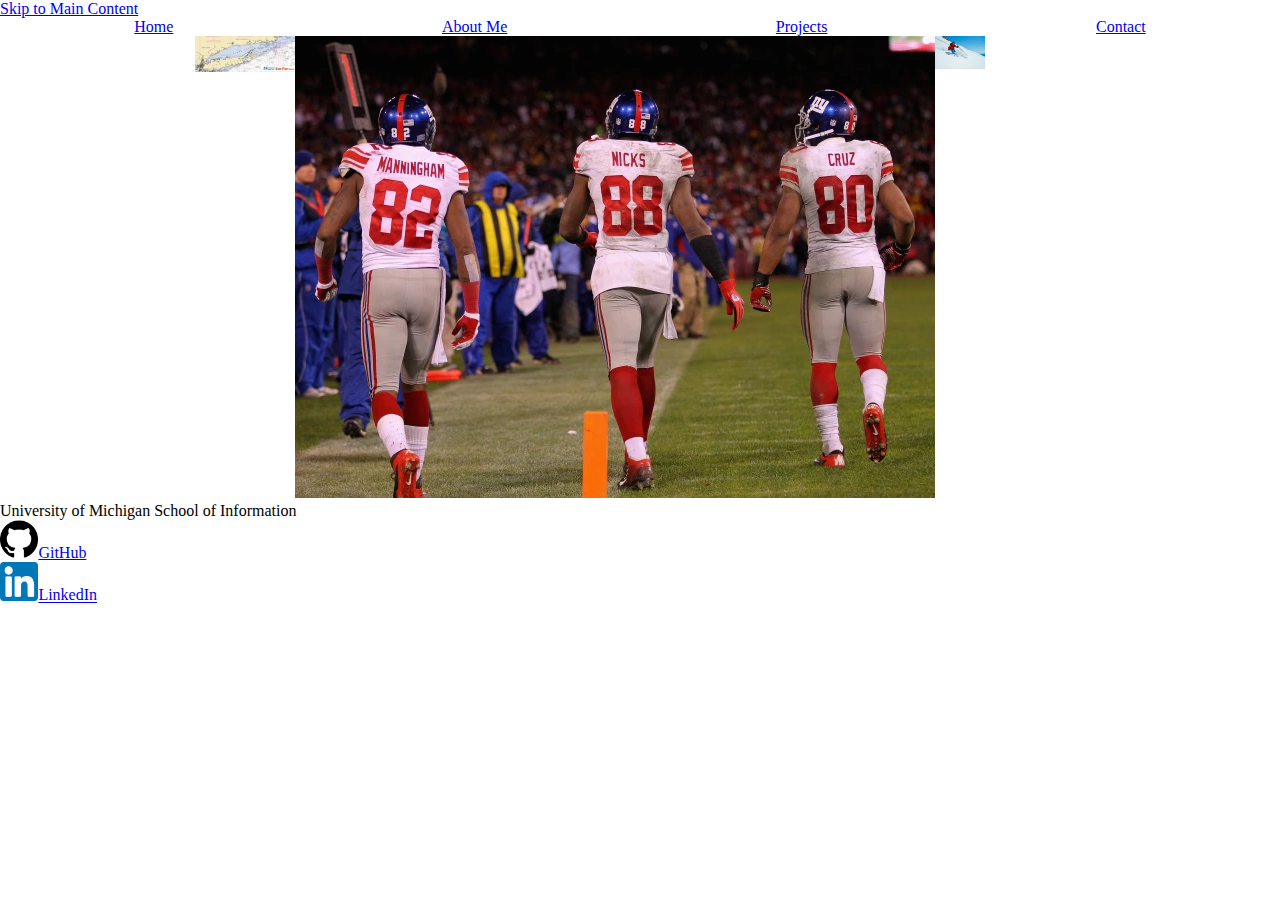
==== about.html @ 7f99eb86 "Add files via upload" ====
<!DOCTYPE html>
<html lang="en">
<head>
    <meta charset="UTF-8">
    <meta http-equiv="X-UA-Compatible" content="IE=edge">
    <meta name="viewport" content="width=device-width, initial-scale=1.0">
    <link rel="stylesheet" type="text/css" href="css/html5reset.css">
    <link rel="stylesheet" type="text/css" href="css/style.css">
    <title>Harrison's Site</title>
</head>
<body>
    <div class="skip"><a href="#main">Skip to Main Content</a></div>
    <header class='header'>
        <a href="index.html">Home</a>
        <a href="about.html">About Me</a>
        <a href="projects.html">Projects</a>
        <a href="contacts.html">Contact</a>
      </header>
      <main class="grid-container" id="main">  
        <div>
            <img src='assets/long-island-sound.jpeg'>
        </div>
        <div>
            <img src='assets/giants-wrs.jpeg'>
        </div>
        <div>
            <img src='assets/skiing.jpeg'> 
        </div>
      </main>
        
      <footer>
        <p>University of Michigan School of Information <br/>
        <img src='assets/github.png'class='link-logo'><a href = https://github.com/hwbarth>GitHub</a><br/>
        <img src='assets/linkedin.png'class='link-logo'><a href = https://www.linkedin.com/in/harrison-barth-9aa539230>LinkedIn</a></p>
      </footer>
</body>
</html>
---- css/style.css ----
.link-logo {
    width: 3%
}

.flex-container {
    display: flex;
    flex-direction: column;
    align-content: center;
    justify-content: center;
}

.grid-container {
    display: grid;
    grid-template-columns: 100px auto 50px auto 100px;
    justify-content: center;
}

/* .grid-container:first-child div {
    width: 100;

} */

.north {
    grid-row-start: 1; 
    grid-column: 1 / 6;
}
.me {
    grid-row-start: 2; 
    grid-column: 2;
}
.umsi-logo {
    grid-row-start: 2; 
    grid-column: 4;
    align-self: center;
    justify-self: center;
}
.header {
    display: flex;
    flex-direction: row;
    justify-content: space-around;
    align-items: center;
    min-height: 40%;
}
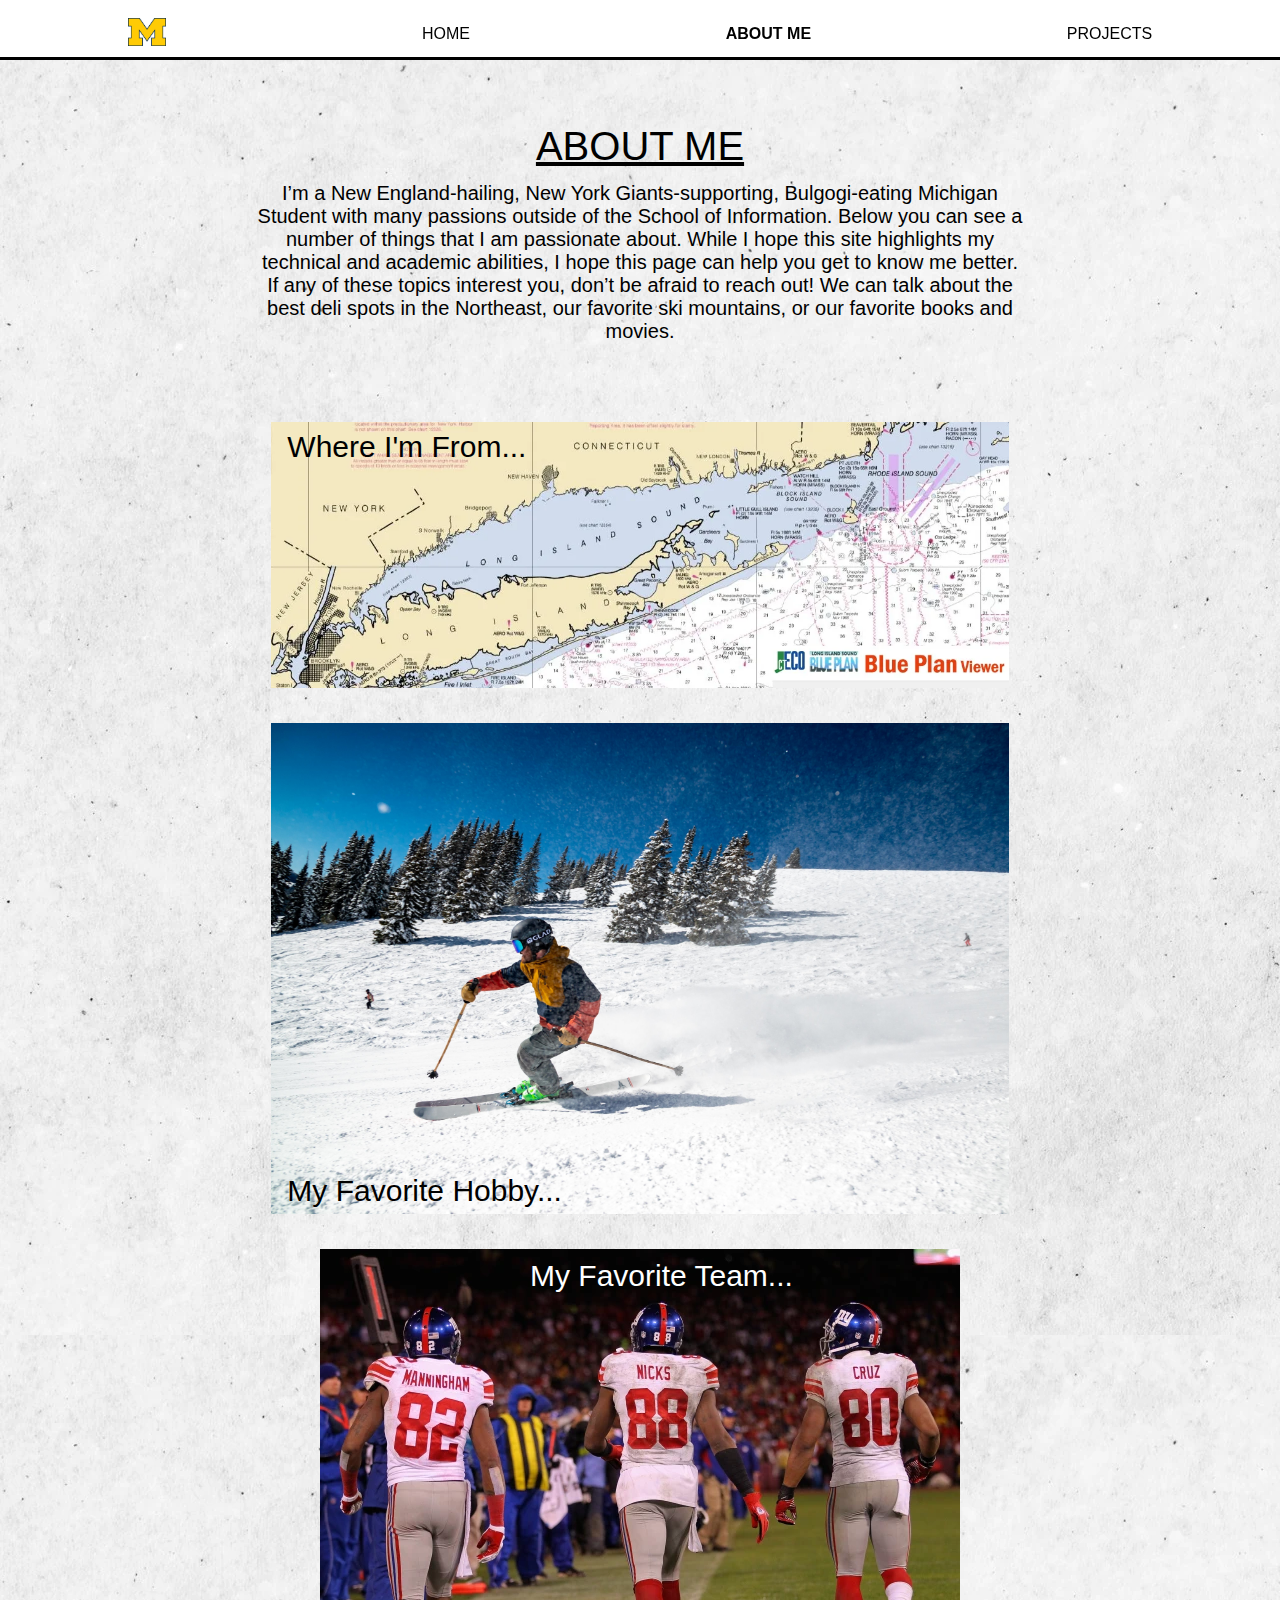
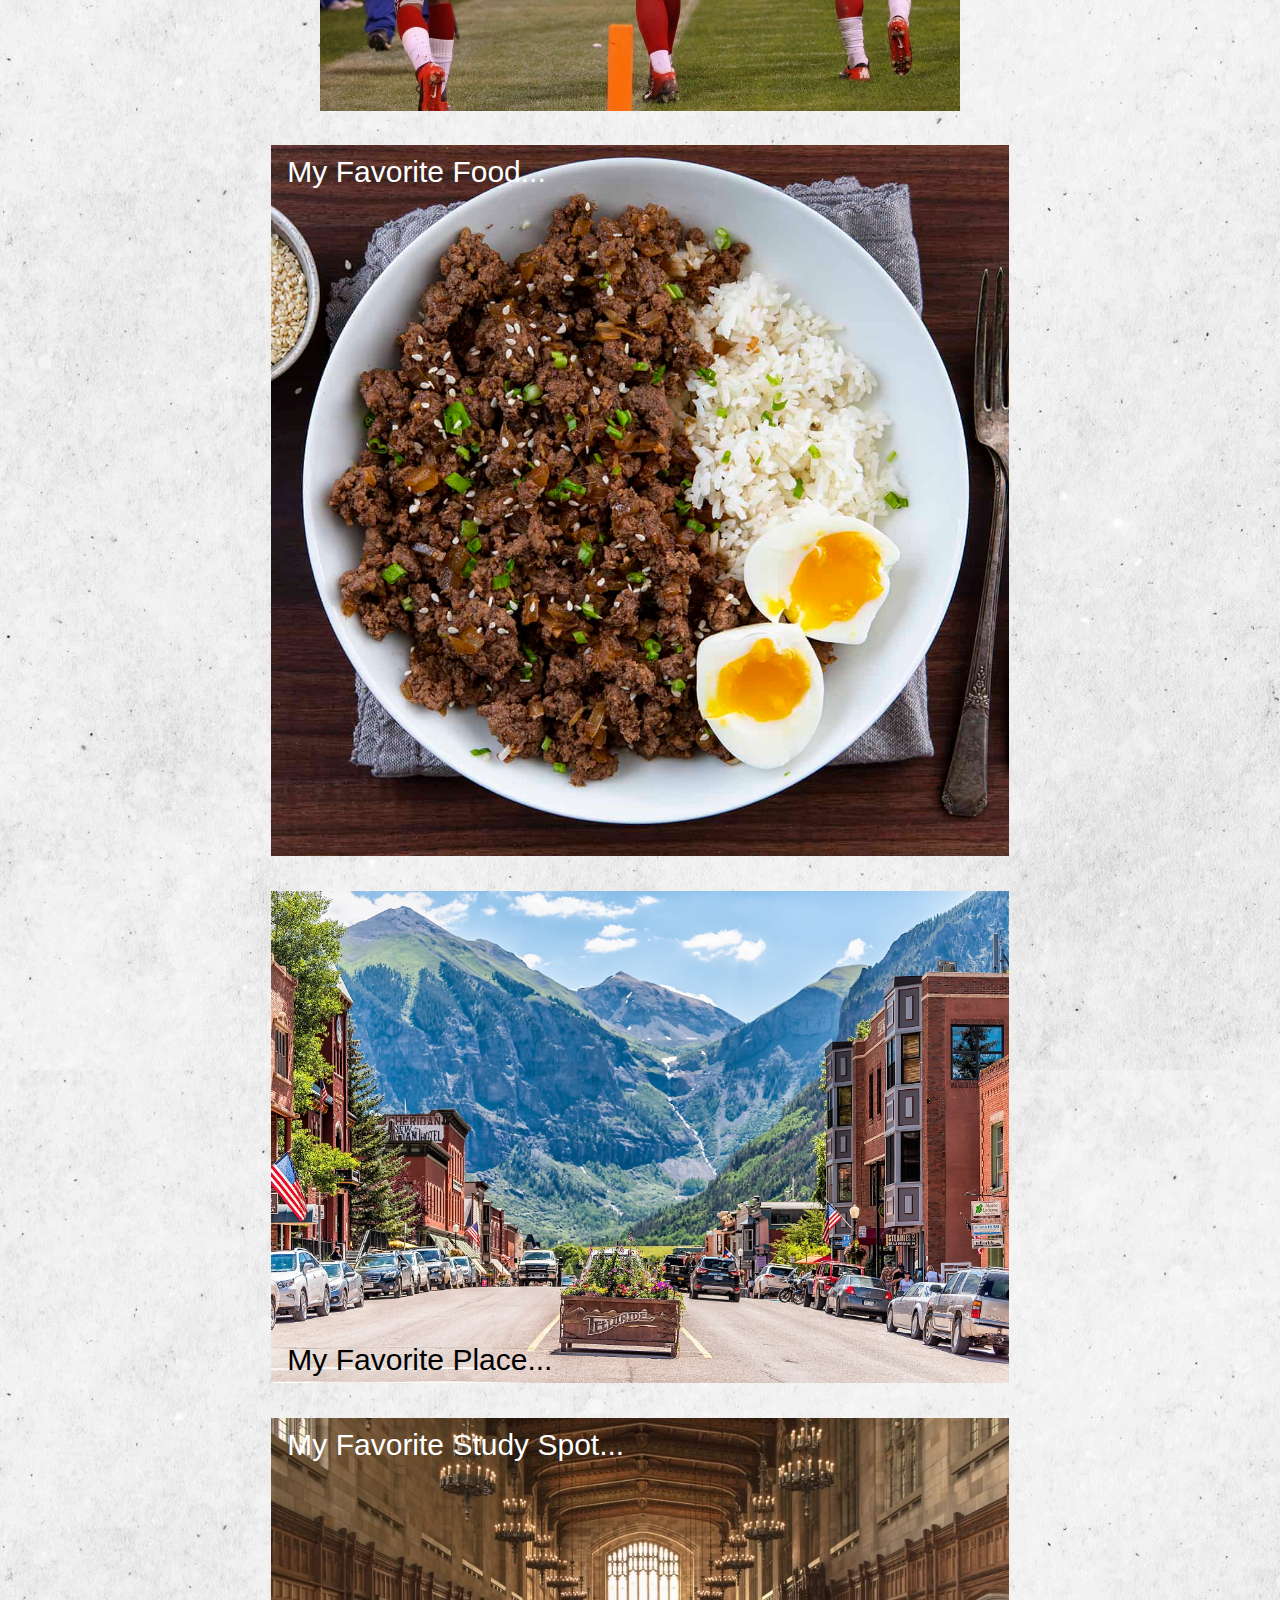
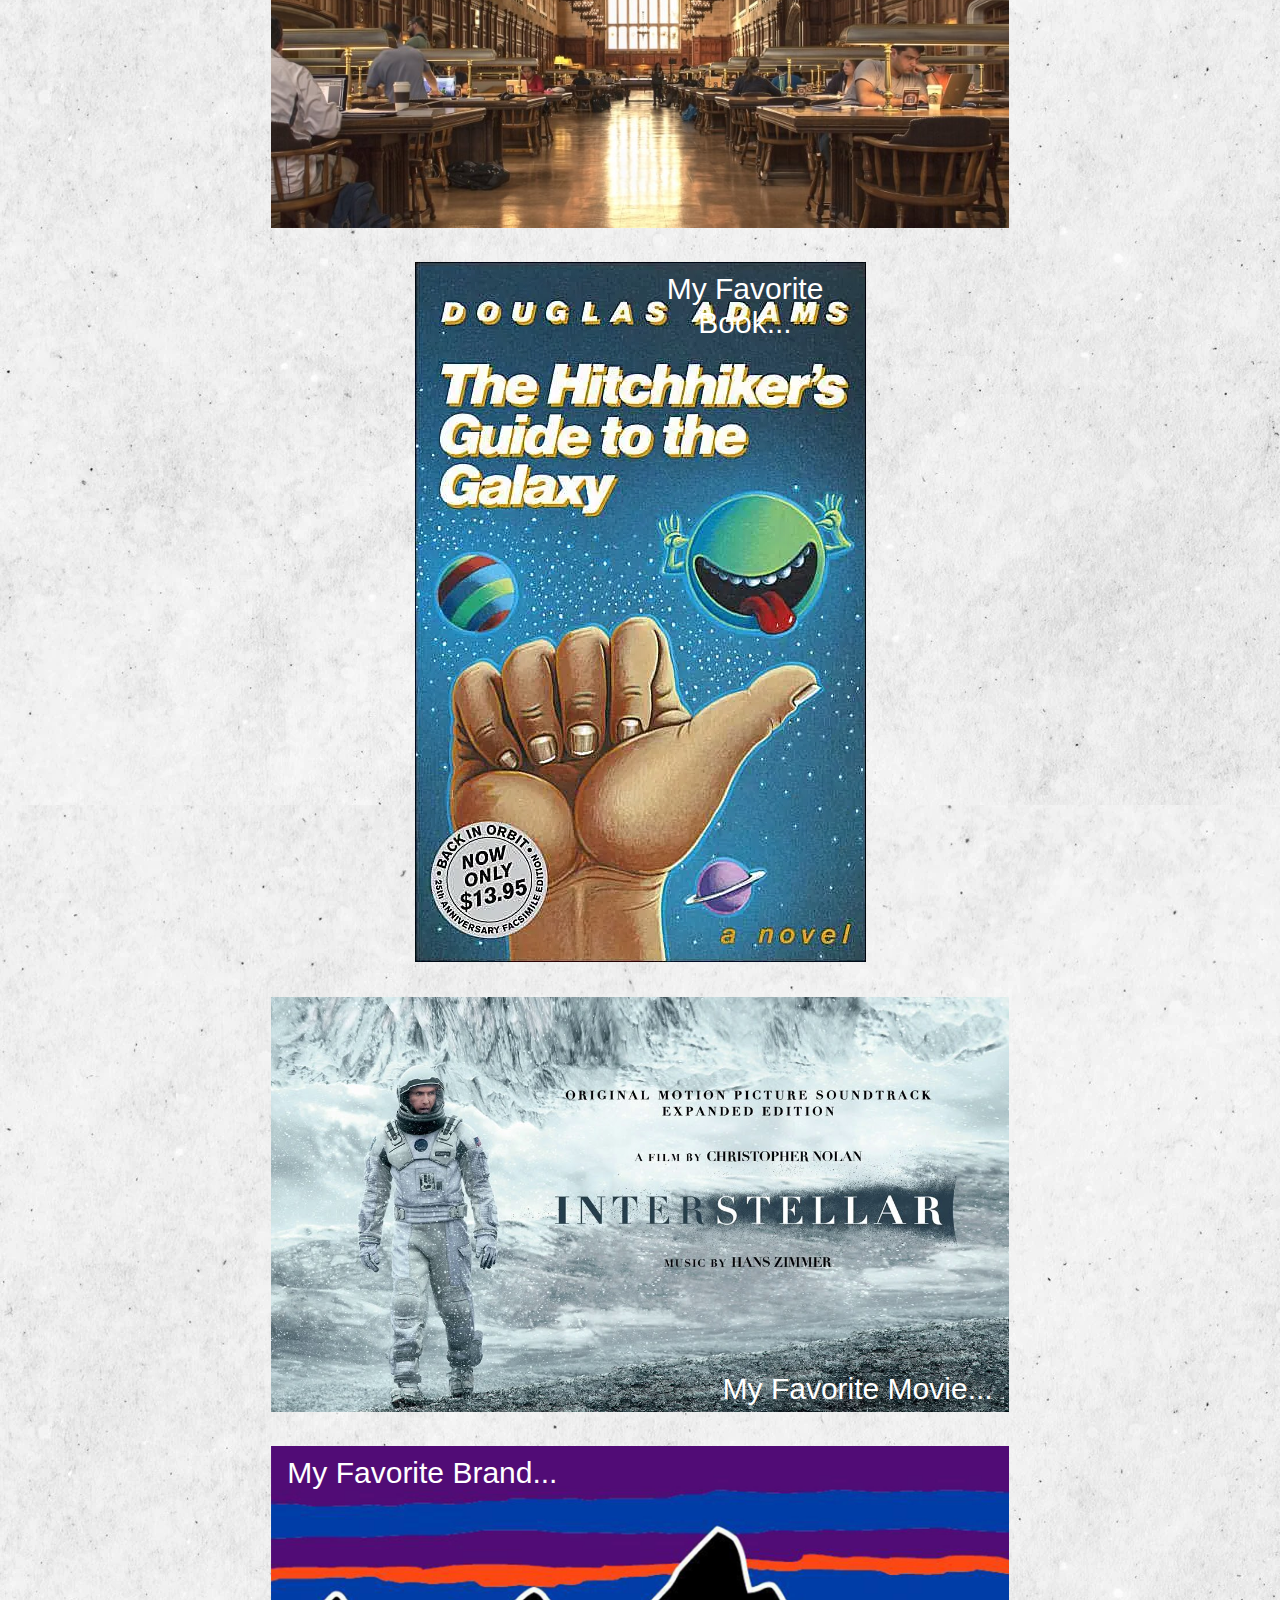
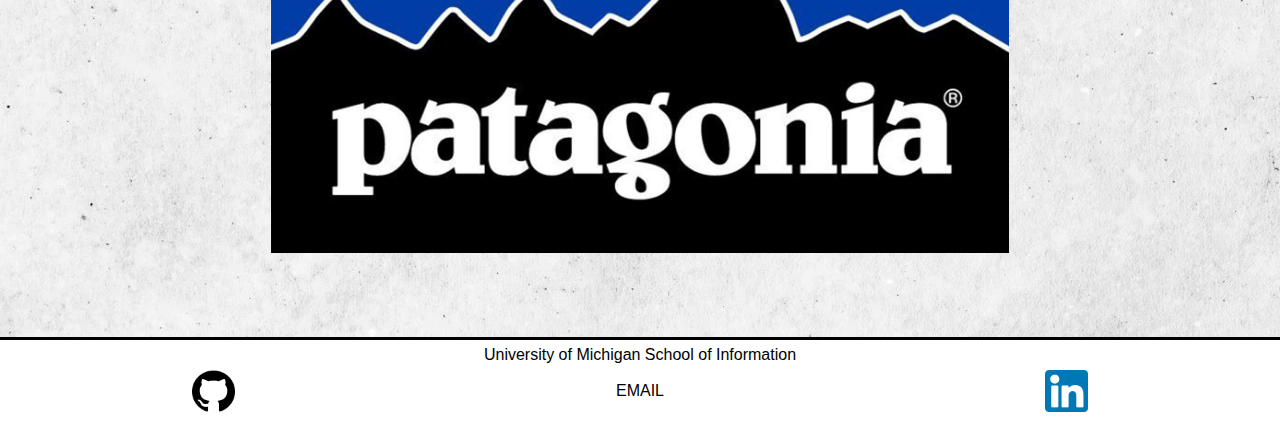
==== commit 0c03de96: "Add files via upload" ====
--- a/about.html
+++ b/about.html
@@ -7,31 +7,69 @@
     <link rel="stylesheet" type="text/css" href="css/html5reset.css">
     <link rel="stylesheet" type="text/css" href="css/style.css">
     <title>Harrison's Site</title>
+    <link rel="icon" type="image/x-icon" href="/images/favicon.ico">
 </head>
 <body>
-    <div class="skip"><a href="#main">Skip to Main Content</a></div>
     <header class='header'>
-        <a href="index.html">Home</a>
-        <a href="about.html">About Me</a>
-        <a href="projects.html">Projects</a>
-        <a href="contacts.html">Contact</a>
+      <div class="skip"><a href="#main">Skip to Main Content</a></div>
+      <nav>
+        <div id="header-image"><img alt='block-m'src='images/block-m.png'></div>
+        <a href="index.html" class="hover-underline-animation">HOME</a>
+        <strong><a href="about.html" class="hover-underline-animation">ABOUT ME</a></strong>
+        <a href="projects.html" class="hover-underline-animation">PROJECTS</a>
+      </nav>
       </header>
-      <main class="grid-container" id="main">  
+      <main>  
         <div>
-            <img src='assets/long-island-sound.jpeg'>
+          <h1 class="about-header">ABOUT ME</h1> 
+          <p class="about-text">I’m a New England-hailing, New York Giants-supporting, Bulgogi-eating Michigan Student with many passions outside of the School of Information. Below you can see a number of things that I am passionate about. While I hope this site highlights my technical and academic abilities, I hope this page can help you get to know me better. If any of these topics interest you, don’t be afraid to reach out! We can talk about the best deli spots in the Northeast, our favorite ski mountains, or our favorite books and movies. 
+          </p>
         </div>
-        <div>
-            <img src='assets/giants-wrs.jpeg'>
+        <div class="about-container" id="main">
+        <div class="image-container">
+            <img alt="li-sound"src='images/long-island-sound.jpeg'>
+            <strong><p class="home-text">Where I'm From...</p></strong>
         </div>
-        <div>
-            <img src='assets/skiing.jpeg'> 
+        <div class="image-container">
+            <img alt="ski"src='images/skiing.jpg'> 
+            <strong><p class="ski-text">My Favorite Hobby...</p></strong>
         </div>
+        <div class="image-container">
+          <img alt="giants"src='images/giants-wrs.jpeg'>
+          <strong><p class="spec-text">My Favorite Team...</p></strong>
+        </div>
+        <div class="image-container">
+          <img alt="bulgogi"src='images/bulgogi.jpeg'>
+          <strong><p class="team-text">My Favorite Food...</p></strong>
+        </div>
+        <div class="image-container">
+          <img alt="telluride"src='images/telluride.jpeg'>
+          <strong><p class="ski-text">My Favorite Place...</p></strong>
+        </div>
+        <div class="image-container">
+          <img alt="study-spot"src='images/lawquad.jpeg'>
+          <strong><p class="team-text">My Favorite Study Spot...</p></strong>
+        </div>
+        <div class="image-container">
+          <img alt="book"src='images/hitchhikers.jpeg'>
+          <strong><p class="spec-text">My Favorite Book...</p></strong>
+        </div>
+        <div class="image-container">
+          <img alt="movie"src='images/interstellar.jpeg'>
+          <strong><p class="inter-text">My Favorite Movie...</p></strong>
+        </div>
+        <div class="image-container">
+          <img alt="brand"src='images/patagonia.jpeg'>
+          <strong><p class="team-text">My Favorite Brand...</p></strong>
+        </div>
+      </div>
       </main>
         
       <footer>
-        <p>University of Michigan School of Information <br/>
-        <img src='assets/github.png'class='link-logo'><a href = https://github.com/hwbarth>GitHub</a><br/>
-        <img src='assets/linkedin.png'class='link-logo'><a href = https://www.linkedin.com/in/harrison-barth-9aa539230>LinkedIn</a></p>
+        <p id="footer-label">University of Michigan School of Information</p>
+        <a href = https://github.com/hwbarth target="_blank" id="github"><img alt='github'src='images/github.png'></a>
+        <a href = mailto:hwbarth@umich.edu class="hover-underline-animation" id="email">EMAIL</a>
+        <a href = https://www.linkedin.com/in/harrison-barth-9aa539230 target="_blank" id="linkedin"><img alt='linkedin'src='images/linkedin.png'></a>
       </footer>
 </body>
 </html>--- a/css/style.css
+++ b/css/style.css
@@ -1,43 +1,492 @@
+body {
+    font-family: 'Trebuchet MS', sans-serif;
+    background-image: url("../images/white-texture.jpeg")
+}
 .link-logo {
     width: 3%
 }
-
+.skip {
+    position: relative;
+    top: -20px;
+}
+.skip:target {
+    position: relative;
+    top: 20px;
+}
 .flex-container {
     display: flex;
     flex-direction: column;
     align-content: center;
     justify-content: center;
 }
-
 .grid-container {
     display: grid;
-    grid-template-columns: 100px auto 50px auto 100px;
-    justify-content: center;
-}
-
-/* .grid-container:first-child div {
-    width: 100;
-
-} */
-
+    grid-template-columns: 10px 1fr 10px;
+    align-content: center;
+    row-gap: 5%;
+}
 .north {
     grid-row-start: 1; 
-    grid-column: 1 / 6;
+    grid-column: 1 / -1;
 }
 .me {
-    grid-row-start: 2; 
+    grid-row-start: 3; 
     grid-column: 2;
+    max-width: 100%;
+    border: black solid 2px;
 }
 .umsi-logo {
-    grid-row-start: 2; 
-    grid-column: 4;
+    display: none;
+}
+.home-page-text {
+    grid-column: 2;
+    font-size: 20px;
+    text-align: center;
+    grid-row-start: 2;
     align-self: center;
     justify-self: center;
-}
+    padding: 5%;
+}
+.hover-underline-animation {
+    display: inline-block;
+    position: relative;
+    color: black; 
+}
+  
+  .hover-underline-animation::after {
+    content: '';
+    position: absolute;
+    width: 100%;
+    transform: scaleX(0);
+    height: 2px;
+    bottom: 0;
+    left: 0;
+    background-color: black;
+    transform-origin: bottom right;
+    transition: transform 0.25s ease-out;
+  }
+  
+  .hover-underline-animation:hover::after {
+    transform: scaleX(1);
+    transform-origin: bottom left;
+  }
+
 .header {
+    background-color: white;
+    height: 100px;
+    position: sticky;
+    top: 0px;
+    border-bottom: 3px black solid; 
+    z-index: 1;
+
+}
+.header nav {
     display: flex;
-    flex-direction: row;
-    justify-content: space-around;
+    flex-direction: column;
     align-items: center;
-    min-height: 40%;
-}+}
+.header a {
+    text-decoration: none;
+    font-family: 'Trebuchet MS', sans-serif;
+    color: black;
+}
+#header-image {
+    display: none;
+}
+
+/* about flex box: */
+
+.about-container>div {
+    margin: 2%; 
+    padding: 0px;
+}
+
+/* Background picture for grid pages: */
+.grid-container div:first-child {
+    /* may have to change to span 3?? */
+    grid-column: 1/-1;
+    background-image: url("../images/north.png");
+    min-height: 100%;                /* Parallax effect */
+    /* may need to add for full parallax effect */
+    background-attachment: fixed;
+    background-position: center;
+    background-repeat: no-repeat;
+    background-size: cover;
+    min-height: 500px;
+  }
+
+/* h1 for grid container: */
+  .grid-container h1 {
+    font-size: 50px;
+    line-height: 1;
+    padding: 300px;
+    text-align: center;
+    color: white; 
+    text-shadow:
+        -2px 0px 0px black,
+        2px 0px 0px black,
+        0px -2px 0px black,
+        0px 2px 0px black;
+  } 
+  .projects-grid {
+      display: grid;
+      grid-template-columns: 20px auto 20px;
+      gap: 3%;
+      align-items: center;
+      justify-content: center;
+      justify-items: center;
+      margin-top: 6%; 
+      margin-bottom: 150%;
+  }
+  .projects-grid div img {
+    border: 2px black solid;
+  }
+  .projects-grid div {
+      grid-column: 2;
+  }
+  #project-header {
+    font-size: 30px;
+    grid-column: 1 / -1;
+    text-align: center;
+}
+
+  footer {
+      /* position: absolute; */
+      background-color: white;
+      height: 15%;
+      display: grid;
+      grid-template-columns: 1fr 1fr 1fr;
+      grid-template-rows: 1fr 1fr 15%;
+      justify-items: center;
+      bottom: 0px;
+      border-top: 3px black solid;
+      margin-top: 5%;
+      align-items: center;
+  }
+  footer > * {
+      color: black;
+  }
+  footer a {
+      text-decoration: none;
+  }
+  footer p {
+    text-align: center;
+}
+#footer-label {
+    grid-column: 2; 
+    grid-row: 1;
+}
+  footer img {
+    width: 10%;
+    margin-left:auto;
+    margin-right:auto;
+    display:block;
+}
+#email {
+    grid-column: 2; 
+    grid-row: 2;
+}
+#github {
+    grid-column: 1; 
+    grid-row: 2;
+
+}
+#linkedin {
+    grid-column: 3; 
+    grid-row: 2;
+}
+.um-logo {
+    grid-column: 2;
+    grid-row: 2;
+}
+
+.image-container {
+    position: relative;
+    text-align: center;
+    color: white;
+}
+.home-text {
+    position: absolute;
+    top: 8px;
+    left: 16px;
+    color: black; 
+    font-size: 30px; 
+}
+.team-text {
+    position: absolute;
+    top: 10px;
+    left: 16px; 
+    color: white; 
+    font-size: 30px; 
+}
+.ski-text {
+    position: absolute;
+    bottom: 10px;
+    left: 16px;
+    color: black; 
+    font-size: 30px; 
+}
+.about-text {
+    width: 60%;
+    font-size: 20px;
+    text-align: center;
+    margin: 1% auto 5% auto;
+    display: none;
+}
+.about-header {
+    margin: auto; 
+    text-align: center;
+    margin-top: 5%;
+    font-size: 40px;
+    text-decoration: underline;
+}
+.inter-text {
+    position: absolute;
+    bottom: 10px;
+    right: 16px;
+    color: white; 
+    font-size: 30px; 
+}
+.spec-text {
+    position: absolute;
+    top: 10px;
+    left: 150px; 
+    color: white; 
+    font-size: 30px; 
+}
+
+/* first media query */
+
+@media screen and (min-width: 700px){
+    .grid-container {
+        display: grid;
+        grid-template-columns: 10px 1fr 1fr 10px;
+        align-content: center;
+        row-gap: 5%;
+    }
+    .north {
+        grid-row-start: 1; 
+        grid-column: 1 / -1;
+    }
+    .me {
+        grid-row-start: 2; 
+        grid-column: 2;
+    }
+    .umsi-logo {
+        display: none;
+    }
+    .home-page-text {
+        grid-column: 3;
+        font-size: 20px;
+        grid-row-start: 2;
+        align-self: center;
+        justify-self: center;
+        padding: 5%;
+    }
+    .about-container {
+        flex-direction: row;
+        flex-wrap: nowrap;
+        width: 100%;
+        align-content: center;
+        flex: 1 1 0px;
+    }
+    .about-text {
+        display: block;
+    }
+    .about-container div {
+        border: none;
+
+    }
+    .spec-text {
+        position: absolute;
+        top: 10px;
+        left: 210px; 
+        color: white; 
+        font-size: 30px; 
+    }
+    .image-container {
+        flex-basis: 3;
+    }
+    .projects-grid {
+        display: grid;
+        grid-template-columns: 15px 1fr 1fr 15px;
+        gap: 3%;
+        align-items: center;
+        justify-content: center;
+        justify-items: center;
+        margin-top: 6%;
+        margin-bottom: 40%;
+    }
+    #twitter-sentiment {
+        grid-column: 2;
+    }
+    #pytorch {
+        grid-column: 3;
+    }
+    #tensor-flow {
+        grid-column: 2;
+    }
+    #machine-learning {
+        grid-column: 3;
+    }
+    #python {
+        grid-column: 2;
+    }
+    #msail {
+        grid-column: 3;
+    }
+    #sentiment {
+        grid-column: 2;
+    }
+    #forecast {
+        grid-column: 3;
+    }
+    #django {
+        grid-column: 1 / -1;
+    }
+    #project-header {
+        font-size: 30px;
+        grid-column: 1 / -1;
+        text-align: center;
+    }
+    .header nav {
+        display: flex;
+        flex-direction: row;
+        justify-content: space-around;
+        align-items: center;
+    }
+    .header {
+        height: 60px;
+    }
+    #header-image {
+        display: none;
+    }
+}
+
+/* second media query */
+
+@media screen and (min-width: 900px){
+    .projects-grid {
+        display: grid;
+        grid-template-columns: 20px 1fr 1fr 1fr 20px;
+        gap: 3%;
+        align-items: center;
+        justify-content: center;
+        justify-items: center;
+        margin-top: 6%; 
+        margin-bottom: 10%;
+    }
+    .about-text {
+        display: block;
+    }
+    #twitter-sentiment {
+        grid-column: 2;
+    }
+    #pytorch {
+        grid-column: 3;
+    }
+    #tensor-flow {
+        grid-column: 4;
+    }
+    #machine-learning {
+        grid-column: 2;
+    }
+    #python {
+        grid-column: 3;
+    }
+    #msail {
+        grid-column: 4;
+    }
+    #sentiment {
+        grid-column: 2;
+    }
+    #forecast {
+        grid-column: 3;
+    }
+    #django {
+        grid-column: 4;
+    }
+    #project-header {
+        font-size: 40px;
+        grid-column: 3;
+        text-align: center;
+    }
+    #header-image {
+        display: inline;
+        width: 3%;
+    }
+    .header {
+        background-color: white;
+        height: 60px;
+        position: sticky;
+        top: 0px;
+        border-bottom: 3px black solid; 
+        z-index: 1;
+    
+    }
+    .header nav {
+        display: flex;
+        flex-direction: row;
+        justify-content: space-around;
+        align-items: center;
+    }
+    .about-container {
+        margin: auto; 
+        width: 60%;
+        display: flex;
+        flex-flow: row wrap;
+        align-content: center;
+        justify-content: center;
+    }
+    .grid-container {
+        display: grid;
+        grid-template-columns: 10px 1fr 1fr 1fr 10px;
+        align-content: center;
+        row-gap: 5%;
+    }
+    .north {
+        grid-row-start: 1; 
+        grid-column: 1 / -1;
+    }
+    .me {
+        grid-row-start: 2; 
+        grid-column: 2;
+        max-width: 100%;
+        border: none;
+    }
+    .umsi-logo {
+        display: block;
+        grid-row-start: 2; 
+        grid-column: 4;
+        align-self: center;
+        justify-self: center;
+        max-width: 100%;
+    }
+    .home-page-text {
+        grid-column: 3;
+        font-size: 20px;
+        text-align: center;
+        grid-row-start: 2;
+        align-self: center;
+        justify-self: center;
+        padding: 15%; 
+    }
+}
+@media screen and (prefers-reduced-motion: reduce){
+    .hover-underline-animation {
+        display: inline-block;
+        position: relative;
+        /* color: #0087ca; */
+        color: white; 
+      }
+      
+      .hover-underline-animation::after {
+        content: '';
+        position: absolute;
+        width: 0%;
+        transform: scaleX(0);
+        height: 0px;
+        background-color: white;
+      }
+}
+  